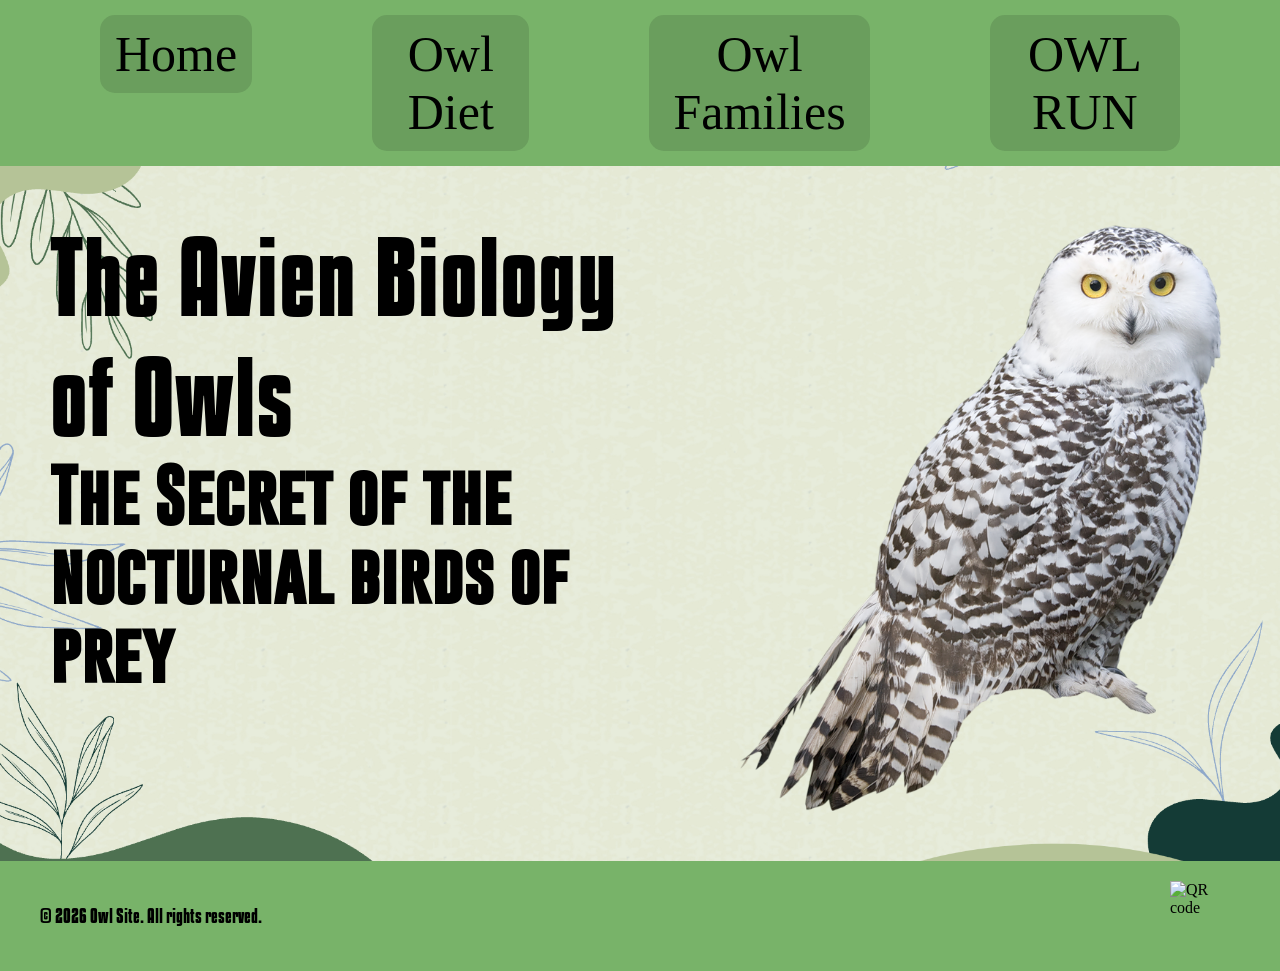
==== webdevA2/index.html @ 75bf69ec "Add files via upload" ====
<!DOCTYPE html>       
<html lang = en>
	<head>
		<link href="style.css" type = "text/css" rel = "stylesheet">
		<script src ="script.js" defer></script>
		<title>Home</title>
	</head>
	
	<body>
		<header>
			<nav class = "nav-container">
				<ul class = "nav-items">
					<li class = "nav-item"><button class = "nav-link" id = "page1-btn">Home</button></li>
					<li class = "nav-item"><button class = "nav-link" id = "page2-btn">Owl Diet</button></li>
					<li class = "nav-item"><button class = "nav-link" id = "page3-btn">Owl Families</button></li>
					<li class = "nav-item"><button class = "nav-link" id = "page4-btn">OWL RUN</button></li>
				</ul>
			</nav>
		</header>
		
		<main class = "page-container">
			<section class = "page" id = "page1">
				<header class = "page-header" id = "page1-header">
					<div class = "page-header-text">
						<h1 class = "page-title">The Avien Biology of  <span class = "highlight">Owls</span></h1>
						<h2 class = "page-subtitle">The Secret of the <span class = "highlight">nocturnal</span> birds of prey</h2>
					</div>
					<img src = "photos/owlpic.png" class = "owl-picture">
				</header>
			</section>
			<section class = "page" id = "page2">
				<header class = "page-header" id = "page2-header">
					<div class = "page-header-text">
						<h1 class = "page-title">The <span class = "highlight">Diet and Lifestyle</span> of Owls</h1>
						<h2 class = "page-subtitle">The Dietary lifestyle of <span class = "highlight">Owls</span></h2>
					</div>
					<img src = "photos/mouse.png" class = "mouse-picture">
				</header>
				<article class= "page2-subtopic">
					<h1 class = "page2-sub-title">Common Prey Of Owls</h1>
					<div class="card-container">
						<div class="card-contain">
							<div class="card">
							  <div class="front"></div>
							  <div class="back"><h1>Back of Card</h1><p>Info 1</p></div>
							</div>
						</div>
						<div class="card-contain">
							<div class="card">
								<div class="front"></div>
								<div class="back"><h1>Back of Card</h1><p>Info 2</p></div>
							</div>
						</div>
						<div class="card-contain">
							<div class="card">
								<div class="front"></div>
								<div class="back"><h1>Back of Card</h1><p>Info 3</p></div>
							</div>
						</div>
						<div class="card-contain">
							<div class="card">
								<div class="front"></div>
								<div class="back"><h1>Back of Card</h1><p>Info 3</p></div>
							</div>
						</div>
					</div>
				</article>
				<article class = "page2-subtopic2">
					<h1 class = "article-title">The Life of an Owl</h1>

					<div class = "text-block">
						<div class = "block-subtitle">Hunting</div>
						<p class = "block-text">Owls are silent, nocturnal hunters. Their specially adapted feathers muffle the sound of flight, allowing them to swoop down on prey without being detected until it's too late.</p>
					</div>

					<div class = "text-block">
						<div class = "block-subtitle">Vision</div>
						<p class = "block-text">Owls have enormous eyes relative to their skulls, giving them exceptional night vision. Because their eyes are fixed in place, they've developed the ability to rotate their heads up to 270 degrees.</p>
					</div>

					<div class = "text-block">
						<div class = "block-subtitle">Hearing</div>
						<p class = "block-text">Many owl species have asymmetrical ear placements, with one ear higher than the other. This allows them to pinpoint the exact location of prey using sound alone, even in complete darkness.</p>
					</div>

					<div class = "text-block">
						<div class = "block-subtitle">Habitat</div>
						<p class = "block-text">Owls are found on every continent except Antarctica, living in forests, deserts, grasslands, and even urban areas. Different species have adapted to nearly every environment on Earth.</p>
					</div>
				</article>
			</section>
			<section class = "page" id = "page3">
				<header class = "page-header" id = "page3-header">
					<div class = "page-header-text">
						<h1 class = "page-title"><span class = "highlight">Types of Owls</span> and all <span class = "highlight">Owl Families</span></h1>
						<h2 class = "page-subtitle">The Different <span class = "highlight">Familia of Owls</span></h2>
					</div>
					<img src = "photos/owlpic.png" class = "owl-picture">
				</header>
				<article class="owl-slideshow">
					<img id="familySlideImage" class="family-slide-image" src="" alt="Owl family">

					<div class="family-slide-text">
						<h2 id="familySlideTitle" class="family-slide-title"></h2>
						<p id="familySlideBody"></p>
					</div>
					<div class="slide-controls">
						<button id="familyPrevBtn" class="slide-btn">Previous</button>
						<div class="slide-dots" id="familyDots"></div>
						<button id="familyNextBtn" class="slide-btn">Next</button>
					</div>
				</article>
				<article class = "quiz-container">
					<h1 class = "quiz-title">MCQ Quiz</h1>

					<fieldset class = "quiz-question">
						<legend class = "quiz-legend">1. What is the capital of Japan?</legend>
						<label class = "quiz-option"><input type="radio" name="q1" value="Beijing"> Beijing</label>
						<label class = "quiz-option"><input type="radio" name="q1" value="Seoul"> Seoul</label>
						<label class = "quiz-option"><input type="radio" name="q1" value="ans"> Tokyo</label>
						<label class = "quiz-option"><input type="radio" name="q1" value="Bangkok"> Bangkok</label>
					</fieldset>

					<fieldset class = "quiz-question">
						<legend class = "quiz-legend">2. Which of these is a primary color?</legend>
						<label class = "quiz-option"><input type="radio" name="q2" value="Cyan"> Cyan</label>
						<label class = "quiz-option"><input type="radio" name="q2" value="Orange"> Orange</label>
						<label class = "quiz-option"><input type="radio" name="q2" value="Purple"> Purple</label>
						<label class = "quiz-option"><input type="radio" name="q2" value="ans"> Red</label>
					</fieldset>
					
					<fieldset class = "quiz-question">
						<legend class = "quiz-legend">2. Which of these is a primary color?</legend>
						<label class = "quiz-option"><input type="radio" name="q3" value="Cyan"> Cyan</label>
						<label class = "quiz-option"><input type="radio" name="q3" value="Orange"> Orange</label>
						<label class = "quiz-option"><input type="radio" name="q3" value="Purple"> Purple</label>
						<label class = "quiz-option"><input type="radio" name="q3" value="ans"> Red</label>
					</fieldset>
					
					<fieldset class = "quiz-question">
						<legend class = "quiz-legend">2. Which of these is a primary color?</legend>
						<label class = "quiz-option"><input type="radio" name="q4" value="Cyan"> Cyan</label>
						<label class = "quiz-option"><input type="radio" name="q4" value="Orange"> Orange</label>
						<label class = "quiz-option"><input type="radio" name="q4" value="Purple"> Purple</label>
						<label class = "quiz-option"><input type="radio" name="q4" value="ans"> Red</label>
					</fieldset>
					
					<fieldset class = "quiz-question">
						<legend class = "quiz-legend">2. Which of these is a primary color?</legend>
						<label class = "quiz-option"><input type="radio" name="q5" value="Cyan"> Cyan</label>
						<label class = "quiz-option"><input type="radio" name="q5" value="Orange"> Orange</label>
						<label class = "quiz-option"><input type="radio" name="q5" value="Purple"> Purple</label>
						<label class = "quiz-option"><input type="radio" name="q5" value="ans"> Red</label>
					</fieldset>
					
					<fieldset class = "quiz-question">
						<legend class = "quiz-legend">2. Which of these is a primary color?</legend>
						<label class = "quiz-option"><input type="radio" name="q6" value="Cyan"> Cyan</label>
						<label class = "quiz-option"><input type="radio" name="q6" value="Orange"> Orange</label>
						<label class = "quiz-option"><input type="radio" name="q6" value="Purple"> Purple</label>
						<label class = "quiz-option"><input type="radio" name="q6" value="ans"> Red</label>
					</fieldset>

					<button id="btnSubmit" class = "quiz-submit">Submit Quiz</button>
					<h3 id="scorebox" class = "quiz-score">Not submitted</h3>
				</article>
			</section>
			<section class = "page" id = "page4">
				<div class = "game-container">
					<h1 class = "game-title"> OWL RUN</h1>
					<article class = "Game" onclick = "jump()">
						<div id="owl-sprite" class="owl-sprite"></div>
						<div id = "bird-sprite" class = "bird-sprite"></div>
						<div id = "tree-sprite" class = "tree-sprite"></div>
						<p class = "game-score">Score: <span id="scoreSpan">0</span></p>
						<div id="startScreen" class="overlay">
							<h1>Owl Run</h1>
							<p>Click To Jump. Avoid hitting the branches or the birds</p>
							<button id="playBtn">Play</button>
						</div>
						<div id="gameOverScreen" class="overlay hidden">
							<h1>Game Over</h1>
							<p>Score: <span id="finalScore">0</span></p>
							<button id="restartBtn">Play Again</button>
						  </div>
					</article>
				</div>
			</section>
		</main>
		</main>

		<footer class = "site-footer">
			<p class = "footer-text">© 2026 Owl Site. All rights reserved.</p>
			<img src = "photos/.png" class = "footer-qr" alt = "QR code">
		</footer>
		
	</body>
</html>
---- webdevA2/style.css ----
*{padding: 0px; margin:0px}
 
/*fonts*/
@font-face {
  font-family: Titlefont;
  src: url(fonts/Vogue.ttf) format("truetype"); 
}
@font-face {
  font-family: Navfont; 
  src: url(fonts/BLACKOUT.ttf) format("truetype"); 
}
@font-face {
  font-family: aboutme-title-font; 
  src: url(fonts/GoboldBold.otf) format("opentype"); 
}
@font-face {
  font-family: starfont; 
  src: url(fonts/Worldstar.ttf) format("truetype"); 
}
@font-face {
  font-family: KCfont; 
  src: url(fonts/KenyanCoffeeBd.otf) format("opentype"); 
}

@keyframes mytextAnimation {
  0% {color: black;}
  50% {color: #6a9e5d ;}
  100% {color: black}
}

@keyframes jump{
    0%{top: 260px;}
	30%{top:130px;}
	70%{top:130px;}
	100%{top:260px;}
}

@keyframes obstacle{
    0%{left: 652px}
    100%{left: -20px}
}
.animateJ{
    animation: jump 1s linear ;
}
.site-footer {
	background-color: #78B369;
	padding: 20px 40px;
	display: flex;
	justify-content: space-between;
	align-items: center;
	position: relative;
	bottom: 0;
	z-index: 1;
}

.footer-text {
	color: black;
	font-family: KCfont;
	font-size: 18px;
}

.footer-qr {
	width: 70px;
	height: 70px;
}
/*nav*/
.nav-container {
	background-color: #78B369;
    padding: 15px 0;
    top: 0;
	position: sticky;
    z-index: 1;
}

.nav-items {
	display: flex;
	justify-content: center;
	list-style: none;
	max-width: 1200px;
	margin: 0 auto;
}

.nav-item {
	margin: 0 60px;
}

.nav-link {
	color: black;
	border: none;
	background-color: #6a9e5d;
	font-family: Navfont;
	font-size: 50px;
	font-weight: 500;
	padding: 10px 15px;
	border-radius: 15px;
	transition: background-color 0.3s;
}

.nav-link:hover {
	background-color: #626575;
}
.page-header-text{
	padding: 50px;
	max-width: 600px;
}
.page-header {
	background-attachment: fixed;
	background-position: center;
	background-repeat: no-repeat;
	background-size: cover;
	display: flex;
}
#page1-header{
	background-image: url('photos/page1back.png');
	min-height: 600px;
}
#page2-header{
	background-image: url('photos/page2back.png');
	min-height: 500px;
}
#page3-header{
	background-image: url('photos/page2back.png');
	min-height: 500px;
}
 .page-title{
	 color: black;
	 font-family: KCfont;
	 font-size: 100px;
 }
 .page-subtitle{
	 font-size: 60px;
	 font-family: aboutme-title-font;
 }
 .highlight{
	 animation-name: mytextAnimation;
	 animation-duration: 3s;
	 animation-delay: 0.2s;
	 animation-iteration-count: infinite;
 }
 .owl-picture{
	 height: 595px;
	 width: 490px;
	 padding: 50px;
 }
.mouse-picture{
	height: 320px;
	 width: 460px;
	 padding: 30px;
	 margin-top: 50px;
 }
}
.scroll{
	padding: 500px;
	height: 2000px;
}

.Game{
    width: 700px;
    height: 350px;
	padding: 10px;
    border: 1px solid black;
    margin: auto;
	background-image: url('photos/GameBackGround.jpg');
	border: solid 10px black;
}
.owl-sprite {
  width: 150px;
  height: 108px;
  background-image: url('photos/owl-sheet.png');
  background-repeat: no-repeat;
  background-position: 0 0;
  position:relative;
  top: 260px;
  /*image-rendering: pixelated;*/
}

.bird-sprite{
	width: 48px;
	height: 48px;
	background-image: url('photos/bird-sheet.png');
	background-repeat: no-repeat;
	background-position: 0 0;
	position: relative;
    top: 160px;
    left: 652px;
    animation: obstacle 3s infinite linear;
}

.tree-sprite{
	width: 50px;
	height: 92px;
	background-image: url('photos/tree-Sprite.png');
	background-repeat: no-repeat;
	background-position: 0 0;
	position: relative;
	top: 120px;
	left: 652px;
	animation: obstacle 3s infinite linear;
	animation-delay: 1.5s;
}
.game-score{
	color: white;
	 font-family: KCfont;
	 font-size: 50px;
	 position: relative;
	 bottom: 230px;
	 background-position: 0 0;
}
.game-container{
	background-image: url('photos/page1back.png');
	height: 600px;
	border: solid 50px #6a9e5d;
	position: relative; 
}
.overlay {
  position: absolute;
  inset: 0;
  display: flex;
  flex-direction: column;
  align-items: center;
  justify-content: center;
  background: black;
  color: white;
  text-align: center;
  z-index: 10;
}

.overlay button {
  margin-top: 12px;
  padding: 8px 20px;
  font-size: 16px;
  cursor: pointer;
}

.hidden {
  display: none;
}
.game-title{
	font-family: KCfont;
	font-size: 120px;
	color: black;
	margin-left: 420px;
	animation: mytextAnimation;
	animation-duration: 3s;
	 animation-delay: 0.2s;
	 animation-iteration-count: infinite;
}
.page2-subtopic{
	 background-image: url('photos/gameback.png');
}
.page2-sub-title{
	color:white;
	font-size: 60px;
	 font-family: aboutme-title-font;
}
.card-container {
  height: 700px;
  overflow: hidden;
  font-family: KCfont;
  display: flex;
  flex-direction: row;
  justify-content: center;
  gap: 50px; 
}
.card-contain {
  width: 300px;
  height: 600px;
  margin-top: 50px;
  perspective: 800px;
  padding: 10px;
}
.card {
  height: 590px;
  width: 250px;
  position: relative;
  transition: transform 1500ms;
  transform-style: preserve-3d;
  border: solid 5px black;
  border-radius: 15px;
}
.card-contain:hover  .card {
  cursor: pointer;
  transform: rotateY(180deg);
}
.front, .back {
  height: 100%;
  width: 100%;
  border-radius: 15px;
  box-shadow: 0 0 5px 2px rgba(50, 50, 50, 0.25);
  position: absolute;
  backface-visibility: hidden;
}

.front {
  background-image: url('photos/page1back.png');
}
.back {
  background-color: #3a3a3a;
  transform: rotateY(180deg);
  display: flex;
  flex-direction: column;
  justify-content: center;
  align-items: center;
  gap: 10px;
}

.page2-subtopic2 {
	max-width: 800px;
	margin: 60px auto;
	padding: 0 20px;
	font-family: KCfont;
}

.article-title {
	font-size: 55px;
	color: black;
	margin-bottom: 30px;
	text-align: center;
	font-family: aboutme-title-font;
}

.text-block {
	margin-bottom: 40px;
}

.block-subtitle {
	display: inline-block;
	background-color: #6a9e5d;
	color: black;
	font-family: KCfont;
	font-size: 40px;
	padding: 6px 16px;
	border-radius: 8px;
	margin-bottom: 12px;
}

.block-text {
	font-size: 20px;
	line-height: 1.7;
	color: #333;
}
#page3{
	background-color: #6a9e5d;
}

.quiz-container {
	max-width: 550px;
	margin-left: 310px;
	padding: 35px 40px;
	background-color: #fdfdfa;
	border: solid 4px #6a9e5d;
	border-radius: 15px;
	box-shadow: 0 0 12px 2px rgba(50, 50, 50, 0.15);
}

.quiz-title {
	font-family: aboutme-title-font;
	font-size: 45px;
	color: black;
	text-align: center;
	margin-bottom: 30px;
}

.quiz-question {
	border: none;
	border-top: 3px solid #6a9e5d;
	padding: 20px 0;
	margin-bottom: 10px;
}

.quiz-legend {
	font-family: KCfont;
	font-size: 24px;
	color: black;
	padding: 0 0 15px 0;
}

.quiz-option {
	display: flex;
	align-items: center;
	gap: 10px;
	font-family: KCfont;
	font-size: 19px;
	color: #333;
	padding: 8px 12px;
	border-radius: 8px;
	cursor: pointer;
	transition: background-color 0.2s;
}

.quiz-option:hover {
	background-color: #eaf3e5;
}

.quiz-option input[type="radio"] {
	width: 18px;
	height: 18px;
	accent-color: #6a9e5d;
	cursor: pointer;
}

.quiz-submit {
	display: block;
	margin: 25px auto 0;
	padding: 12px 32px;
	font-family: KCfont;
	font-size: 20px;
	color: black;
	background-color: #6a9e5d;
	border: none;
	border-radius: 10px;
	cursor: pointer;
	transition: background-color 0.3s;
}

.quiz-submit:hover {
	background-color: #626575;
	color: white;
}

.quiz-score {
	text-align: center;
	font-family: KCfont;
	font-size: 22px;
	color: black;
	margin-top: 20px;
}
.owl-slideshow {
	max-width: 700px;
	margin-left: 270px ;
	text-align: center;
	font-family: KCfont;
	background-color: #6a9e5d;
}

.family-slide-image {
	width: 280px;
	height: 280px;
	border-radius: 50%;
	object-fit: cover;
	border: solid 8px black;
	margin: 0 auto 30px;
	display: block;
	transition: opacity 0.3s ease;
}

.family-slide-text {
	min-height: 140px;
	transition: opacity 0.3s ease;
}

.family-slide-title {
	font-size: 45px;
	color: black;
	margin-bottom: 12px;
	font-family: aboutme-title-font;
}

.family-slide-text p {
	font-size: 22px;
	line-height: 1.6;
	color: #333;
	max-width: 550px;
	margin: 0 auto;
}

.fade-out {
	opacity: 0;
}

.slide-controls {
	margin-top: 34px;
	display: flex;
	justify-content: center;
	align-items: center;
	gap: 20px;
}

.slide-btn {
	padding: 10px 24px;
	font-size: 20px;
	font-family: KCfont;
	cursor: pointer;
	border: solid 2px black;
	border-radius: 10px;
	background-color: #6a9e5d;
	color: black;
	transition: background-color 0.3s;
}

.slide-btn:hover {
	background-color: #626575;
}

.slide-btn:disabled {
	background-color: #ccc;
	cursor: not-allowed;
}

.slide-dots {
	display: flex;
	gap: 10px;
}

.slide-dots .dot {
	width: 12px;
	height: 12px;
	border-radius: 50%;
	background: #ccc;
	transition: background 0.3s ease;
}

.slide-dots .dot.active {
	background: #6a9e5d;
}
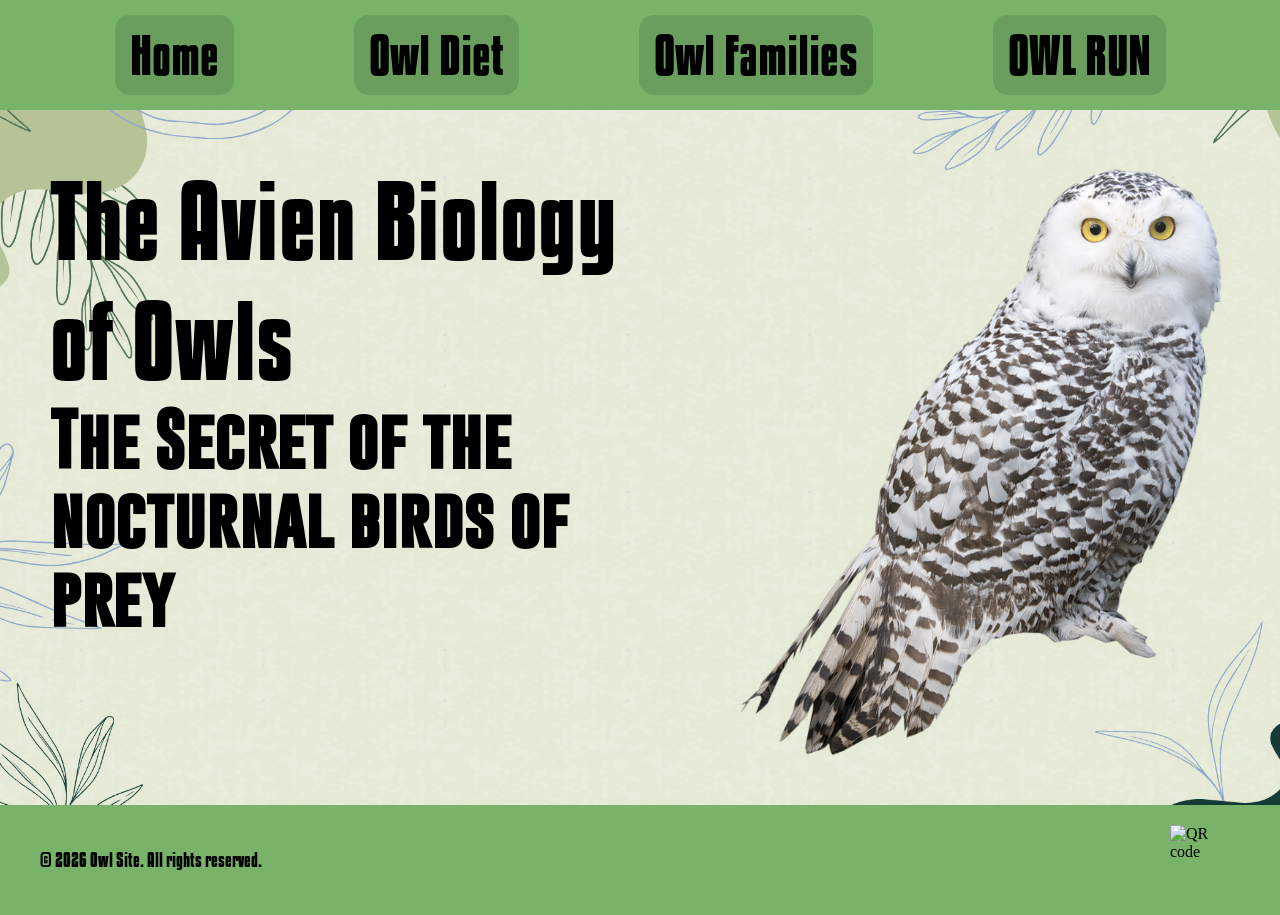
==== commit 17e9ec37: "Add files via upload" ====
--- a/webdevA2/index.html
+++ b/webdevA2/index.html
@@ -1,6 +1,8 @@
 <!DOCTYPE html>       
 <html lang = en>
 	<head>
+		<meta charset="UTF-8">
+		<meta name="viewport" content="width=device-width, initial-scale=1.0">
 		<link href="style.css" type = "text/css" rel = "stylesheet">
 		<script src ="script.js" defer></script>
 		<title>Home</title>
--- a/webdevA2/style.css
+++ b/webdevA2/style.css
@@ -88,7 +88,7 @@
 	color: black;
 	border: none;
 	background-color: #6a9e5d;
-	font-family: Navfont;
+	font-family: KCfont;
 	font-size: 50px;
 	font-weight: 500;
 	padding: 10px 15px;
@@ -512,4 +512,149 @@
 
 .slide-dots .dot.active {
 	background: #6a9e5d;
+}
+
+@media (max-width: 800px) {
+
+	/* nav */
+ .nav-items {
+		flex-direction: column;
+		align-items: center;
+	}
+
+	.nav-item {
+		margin: 5px 0;
+	}
+	/* page headers */
+	.page-header {
+		flex-direction: column;
+		background-attachment: scroll;
+	}
+
+	.page-header-text {
+		padding: 20px;
+		max-width: 100%;
+	}
+
+	.page-title {
+		font-size: 38px;
+	}
+
+	.page-subtitle {
+		font-size: 26px;
+	}
+
+	.owl-picture {
+		height: auto;
+		width: 220px;
+		padding: 20px;
+		margin: 0 auto;
+	}
+
+	.mouse-picture {
+		height: auto;
+		width: 220px;
+		padding: 15px;
+		margin: 20px auto 0;
+	}
+
+	/* page 2 cards */
+	.card-container {
+		flex-direction: column;
+		align-items: center;
+		height: auto;
+		gap: 20px;
+	}
+
+	.card-contain {
+		width: 220px;
+		height: 400px;
+		margin-top: 0;
+	}
+
+	.card {
+		height: 390px;
+		width: 200px;
+	}
+
+	.page2-sub-title {
+		font-size: 30px;
+		text-align: center;
+		padding: 15px;
+	}
+
+	/* page 2 text blocks */
+	.page2-subtopic2 {
+		padding: 0 15px;
+	}
+
+	.article-title {
+		font-size: 32px;
+	}
+
+	.block-subtitle {
+		font-size: 22px;
+	}
+
+	.block-text {
+		font-size: 17px;
+	}
+
+	/* page 3 slideshow */
+	.owl-slideshow {
+		max-width: 100%;
+		margin-left: 0;
+		padding: 20px 10px;
+	}
+
+	.family-slide-image {
+		width: 180px;
+		height: 180px;
+	}
+
+	.family-slide-title {
+		font-size: 28px;
+	}
+
+	.family-slide-text p {
+		font-size: 17px;
+		max-width: 100%;
+		padding: 0 10px;
+	}
+
+	.slide-controls {
+		gap: 10px;
+	}
+
+	.slide-btn {
+		font-size: 15px;
+		padding: 8px 14px;
+	}
+
+	/* page 3 quiz */
+	.quiz-container {
+		max-width: 100%;
+		margin-left: 0;
+		padding: 20px;
+	}
+
+	.quiz-title {
+		font-size: 30px;
+	}
+
+	.quiz-legend {
+		font-size: 18px;
+	}
+
+	.quiz-option {
+		font-size: 16px;
+	}
+	/* footer */
+	.site-footer {
+		flex-direction: column;
+		gap: 10px;
+		padding: 15px 20px;
+		text-align: center;
+	}
+
 }
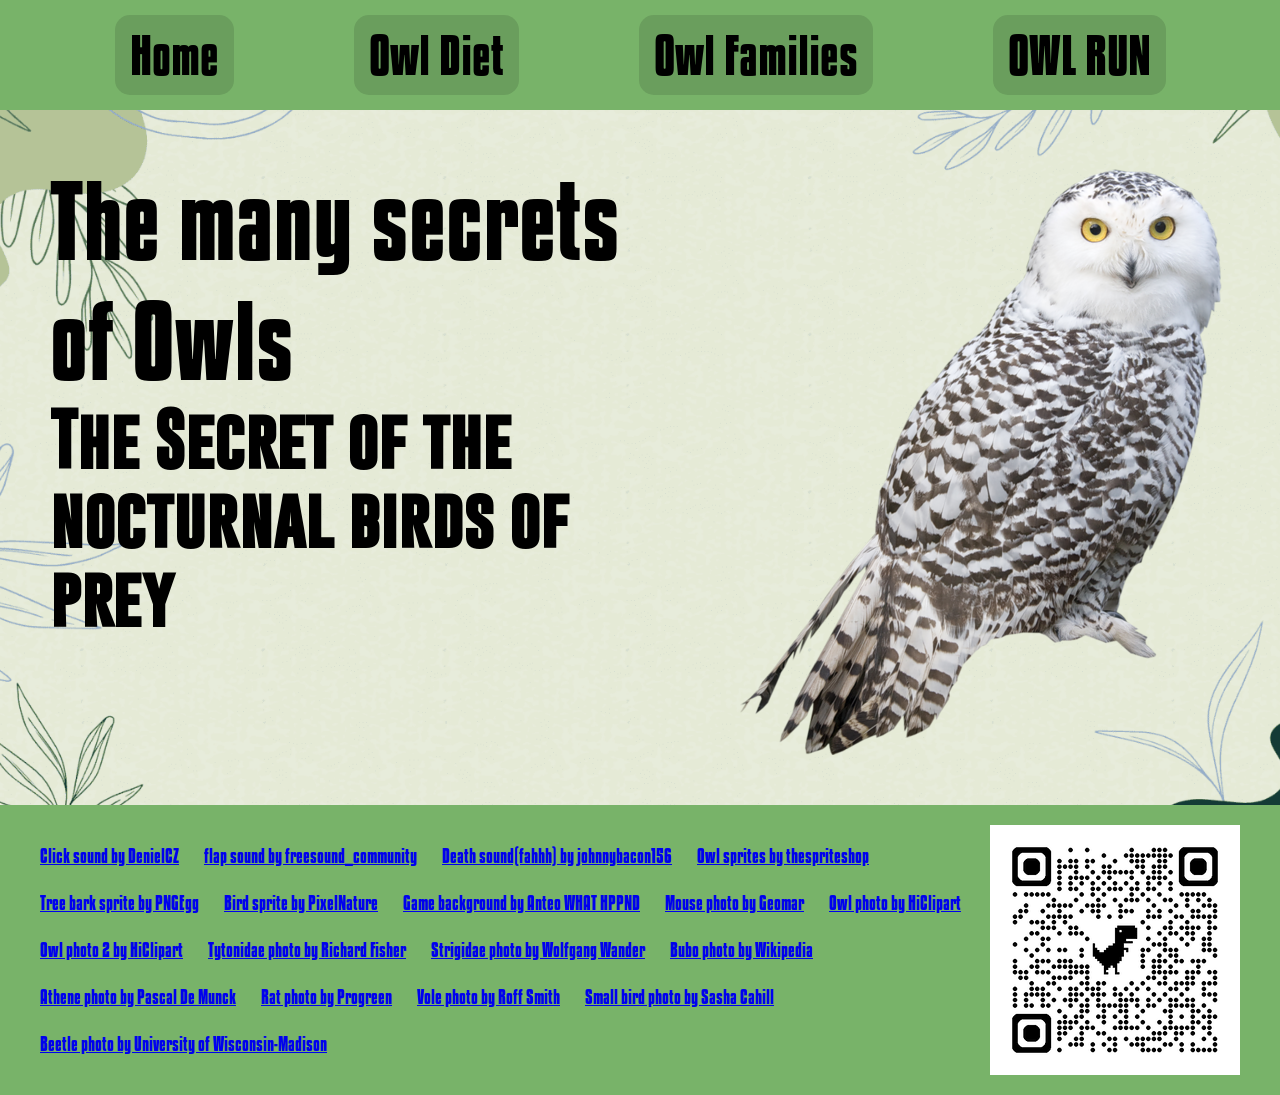
==== commit a18dc816: "Add files via upload" ====
--- a/webdevA2/index.html
+++ b/webdevA2/index.html
@@ -24,7 +24,7 @@
 			<section class = "page" id = "page1">
 				<header class = "page-header" id = "page1-header">
 					<div class = "page-header-text">
-						<h1 class = "page-title">The Avien Biology of  <span class = "highlight">Owls</span></h1>
+						<h1 class = "page-title">The many secrets of <span class = "highlight">Owls</span></h1>
 						<h2 class = "page-subtitle">The Secret of the <span class = "highlight">nocturnal</span> birds of prey</h2>
 					</div>
 					<img src = "photos/owlpic.png" class = "owl-picture">
@@ -43,26 +43,26 @@
 					<div class="card-container">
 						<div class="card-contain">
 							<div class="card">
-							  <div class="front"></div>
-							  <div class="back"><h1>Back of Card</h1><p>Info 1</p></div>
+								<div class="front" id = "card1-front"><h1>MICE</h1></div>
+								<div class="back"><h1>Mice</h1><p>Mice are a staple prey item for many owl species, especially barn owls, which are so effective at controlling rodent populations that farmers often install nest boxes to attract them. A single barn owl family can consume over a thousand mice in a single breeding season.</p></div>
 							</div>
 						</div>
 						<div class="card-contain">
 							<div class="card">
-								<div class="front"></div>
-								<div class="back"><h1>Back of Card</h1><p>Info 2</p></div>
+								<div class="front" id = "card2-front"><h1>VOLES</h1></div>
+								<div class="back"><h1>Voles</h1><p>Voles are small, ground-dwelling rodents that make up a huge portion of the diet for grassland and farmland owls, including short-eared and long-eared owls. Vole populations rise and fall in multi-year cycles that owl numbers often track closely.</p></div>
 							</div>
 						</div>
 						<div class="card-contain">
 							<div class="card">
-								<div class="front"></div>
-								<div class="back"><h1>Back of Card</h1><p>Info 3</p></div>
-							</div>
-						</div>
-						<div class="card-contain">
-							<div class="card">
-								<div class="front"></div>
-								<div class="back"><h1>Back of Card</h1><p>Info 3</p></div>
+								<div class="front" id = "card3-front"><h1>INSECTS</h1></div>
+								<div class="back"><h1>Insects</h1><p>Smaller owl species rely heavily on insects rather than mammals, with beetles, moths, and grasshoppers making up a large share of their diet. The tiny elf owl hunts almost entirely by snatching insects off desert vegetation at night.</p></div>
+							</div>
+						</div>
+						<div class="card-contain">
+							<div class="card" id = "card4-front">
+								<div class="front"><h1>SMALL BIRDS</h1></div>
+								<div class="back"><h1>Small birds</h1><p>Larger owls will prey on other birds, including songbirds, waterfowl, and even smaller raptors. The great horned owl is notably aggressive, occasionally taking prey as large as ospreys or peregrine falcons.</p></div>
 							</div>
 						</div>
 					</div>
@@ -72,22 +72,22 @@
 
 					<div class = "text-block">
 						<div class = "block-subtitle">Hunting</div>
-						<p class = "block-text">Owls are silent, nocturnal hunters. Their specially adapted feathers muffle the sound of flight, allowing them to swoop down on prey without being detected until it's too late.</p>
+						<p class = "block-text">Owls are among the most efficient nocturnal predators on Earth, having evolved a suite of adaptations that make them nearly undetectable to prey until the moment of the strike. Their wing feathers have soft, comb-like serrated edges along the leading edge and a velvety texture across the surface, which breaks up turbulent airflow and muffles the sound of flight almost entirely — a feature no other bird of prey possesses to the same degree. This allows an owl to glide silently just feet above the ground while scanning for movement below. Once prey is located, owls strike with remarkable speed and precision, using powerful talons capable of exerting several hundred pounds of pressure per square inch — more than enough to instantly kill most small mammals. Many species also practice "sit-and-wait" hunting, perching motionless for long stretches before launching a sudden, silent attack, while others, like the short-eared owl, actively patrol open fields at low altitude in search of movement in the grass.</p>
 					</div>
 
 					<div class = "text-block">
 						<div class = "block-subtitle">Vision</div>
-						<p class = "block-text">Owls have enormous eyes relative to their skulls, giving them exceptional night vision. Because their eyes are fixed in place, they've developed the ability to rotate their heads up to 270 degrees.</p>
+						<p class = "block-text">An owl's eyes are so large relative to its skull that if a human had eyes proportioned the same way, they would be roughly the size of grapefruits. This enormous eye size allows far more light to enter, giving owls extraordinary night vision — some species can see in light levels roughly 100 times dimmer than what a human needs to see clearly. Their retinas are also packed with rod cells, which are highly sensitive to low light, though this comes at the cost of poor color vision compared to many other birds. However, this size comes with a tradeoff: owl eyes are held rigidly in place by bony structures called sclerotic rings, meaning they cannot move their eyes within their sockets like humans can. To compensate, owls have evolved extraordinarily flexible necks, with roughly double the number of vertebrae found in the human neck. This allows them to rotate their heads up to 270 degrees in either direction, giving them an almost complete field of view without ever needing to move their eyes at all.</p>
 					</div>
 
 					<div class = "text-block">
 						<div class = "block-subtitle">Hearing</div>
-						<p class = "block-text">Many owl species have asymmetrical ear placements, with one ear higher than the other. This allows them to pinpoint the exact location of prey using sound alone, even in complete darkness.</p>
+						<p class = "block-text">Owl hearing is arguably even more advanced than their vision, and for many species, it is their primary hunting sense. Owls have large, often asymmetrical ear openings — in species like the barn owl, one ear sits higher on the skull than the other. This asymmetry means sound reaches each ear at a very slightly different time and volume, giving the owl the ability to calculate the precise horizontal and vertical location of a sound with pinpoint accuracy, even a small rodent moving beneath a thick layer of snow or dense grass, entirely out of sight. Many owls also have a facial disc — the flat, circular arrangement of feathers around their face — which functions much like a satellite dish, funneling sound waves toward their ear openings and amplifying faint noises. In laboratory studies, barn owls have been shown to catch prey in complete darkness using hearing alone, striking with an accuracy comparable to hunting in full daylight. This combination of directional accuracy and amplification makes owl hearing one of the most sophisticated auditory systems in the animal kingdom.</p>
 					</div>
 
 					<div class = "text-block">
 						<div class = "block-subtitle">Habitat</div>
-						<p class = "block-text">Owls are found on every continent except Antarctica, living in forests, deserts, grasslands, and even urban areas. Different species have adapted to nearly every environment on Earth.</p>
+						<p class = "block-text">Owls are among the most widely distributed birds on the planet, found on every continent except Antarctica, and occupying an extraordinary range of environments as a result. Dense forests are home to species like the spotted owl and tawny owl, which rely on tree cavities and thick canopy cover for nesting and camouflage. Open grasslands and prairies support ground-nesting species such as the short-eared owl and burrowing owl, which have adapted to hunt over exposed terrain rather than swooping down from tree branches. Even the harshest environments have their specialists: the snowy owl thrives in the treeless Arctic tundra, hunting lemmings across open snowfields, while several small owl species have adapted to arid deserts, nesting in cactus cavities or rock crevices to escape the heat of the day. Owls have also proven remarkably adaptable to environments shaped by humans. Species like the barn owl and eastern screech owl are frequently found nesting in barns, church steeples, abandoned buildings, and even suburban parks, taking advantage of artificial structures that mimic the tree hollows and cliff ledges they would naturally use. This adaptability, combined with the fact that different species have evolved to fill nearly every available ecological niche, is a major reason owls have become one of the most successful and widespread groups of birds of prey in the world.</p>
 					</div>
 				</article>
 			</section>
@@ -97,7 +97,7 @@
 						<h1 class = "page-title"><span class = "highlight">Types of Owls</span> and all <span class = "highlight">Owl Families</span></h1>
 						<h2 class = "page-subtitle">The Different <span class = "highlight">Familia of Owls</span></h2>
 					</div>
-					<img src = "photos/owlpic.png" class = "owl-picture">
+					<img src = "photos/owlpic2.png" class = "owl-picture">
 				</header>
 				<article class="owl-slideshow">
 					<img id="familySlideImage" class="family-slide-image" src="" alt="Owl family">
@@ -116,51 +116,51 @@
 					<h1 class = "quiz-title">MCQ Quiz</h1>
 
 					<fieldset class = "quiz-question">
-						<legend class = "quiz-legend">1. What is the capital of Japan?</legend>
-						<label class = "quiz-option"><input type="radio" name="q1" value="Beijing"> Beijing</label>
-						<label class = "quiz-option"><input type="radio" name="q1" value="Seoul"> Seoul</label>
-						<label class = "quiz-option"><input type="radio" name="q1" value="ans"> Tokyo</label>
-						<label class = "quiz-option"><input type="radio" name="q1" value="Bangkok"> Bangkok</label>
-					</fieldset>
-
-					<fieldset class = "quiz-question">
-						<legend class = "quiz-legend">2. Which of these is a primary color?</legend>
-						<label class = "quiz-option"><input type="radio" name="q2" value="Cyan"> Cyan</label>
-						<label class = "quiz-option"><input type="radio" name="q2" value="Orange"> Orange</label>
-						<label class = "quiz-option"><input type="radio" name="q2" value="Purple"> Purple</label>
-						<label class = "quiz-option"><input type="radio" name="q2" value="ans"> Red</label>
-					</fieldset>
-					
-					<fieldset class = "quiz-question">
-						<legend class = "quiz-legend">2. Which of these is a primary color?</legend>
-						<label class = "quiz-option"><input type="radio" name="q3" value="Cyan"> Cyan</label>
-						<label class = "quiz-option"><input type="radio" name="q3" value="Orange"> Orange</label>
-						<label class = "quiz-option"><input type="radio" name="q3" value="Purple"> Purple</label>
-						<label class = "quiz-option"><input type="radio" name="q3" value="ans"> Red</label>
-					</fieldset>
-					
-					<fieldset class = "quiz-question">
-						<legend class = "quiz-legend">2. Which of these is a primary color?</legend>
-						<label class = "quiz-option"><input type="radio" name="q4" value="Cyan"> Cyan</label>
-						<label class = "quiz-option"><input type="radio" name="q4" value="Orange"> Orange</label>
-						<label class = "quiz-option"><input type="radio" name="q4" value="Purple"> Purple</label>
-						<label class = "quiz-option"><input type="radio" name="q4" value="ans"> Red</label>
-					</fieldset>
-					
-					<fieldset class = "quiz-question">
-						<legend class = "quiz-legend">2. Which of these is a primary color?</legend>
-						<label class = "quiz-option"><input type="radio" name="q5" value="Cyan"> Cyan</label>
-						<label class = "quiz-option"><input type="radio" name="q5" value="Orange"> Orange</label>
-						<label class = "quiz-option"><input type="radio" name="q5" value="Purple"> Purple</label>
-						<label class = "quiz-option"><input type="radio" name="q5" value="ans"> Red</label>
-					</fieldset>
-					
-					<fieldset class = "quiz-question">
-						<legend class = "quiz-legend">2. Which of these is a primary color?</legend>
-						<label class = "quiz-option"><input type="radio" name="q6" value="Cyan"> Cyan</label>
-						<label class = "quiz-option"><input type="radio" name="q6" value="Orange"> Orange</label>
-						<label class = "quiz-option"><input type="radio" name="q6" value="Purple"> Purple</label>
-						<label class = "quiz-option"><input type="radio" name="q6" value="ans"> Red</label>
+						<legend class = "quiz-legend">1. What sense do owls rely on most for hunting in total darkness?</legend>
+						<label class = "quiz-option"><input type="radio" name="q1" value="W">Smell</label>
+						<label class = "quiz-option"><input type="radio" name="q1" value="W"> Taste</label>
+						<label class = "quiz-option"><input type="radio" name="q1" value="ans">Hearing</label>
+						<label class = "quiz-option"><input type="radio" name="q1" value="W">sight</label>
+					</fieldset>
+
+					<fieldset class = "quiz-question">
+						<legend class = "quiz-legend">2. Which owl family is known for its heart-shaped facial disc?</legend>
+						<label class = "quiz-option"><input type="radio" name="q2" value="W"> Athene </label>
+						<label class = "quiz-option"><input type="radio" name="q2" value="W"> Strigidae</label>
+						<label class = "quiz-option"><input type="radio" name="q2" value="W"> Bubo </label>
+						<label class = "quiz-option"><input type="radio" name="q2" value="ans"> Tytonidae </label>
+					</fieldset>
+					
+					<fieldset class = "quiz-question">
+						<legend class = "quiz-legend">3. How many degrees can an owl rotate its head?</legend>
+						<label class = "quiz-option"><input type="radio" name="q3" value="W"> 90 degrees</label>
+						<label class = "quiz-option"><input type="radio" name="q3" value="W"> 360 degrees</label>
+						<label class = "quiz-option"><input type="radio" name="q3" value="W"> 180 degrees</label>
+						<label class = "quiz-option"><input type="radio" name="q3" value="ans"> 270 degrees</label>
+					</fieldset>
+					
+					<fieldset class = "quiz-question">
+						<legend class = "quiz-legend">4. What is regurgitated owl waste (containing bones and fur) called?</legend>
+						<label class = "quiz-option"><input type="radio" name="q4" value="W"> A cast</label>
+						<label class = "quiz-option"><input type="radio" name="q4" value="W"> A husk</label>
+						<label class = "quiz-option"><input type="radio" name="q4" value="ans"> A pellet</label>
+						<label class = "quiz-option"><input type="radio" name="q4" value="W"> A bolus</label>
+					</fieldset>
+					
+					<fieldset class = "quiz-question">
+						<legend class = "quiz-legend">5. Which owl species is known for nesting underground?</legend>
+						<label class = "quiz-option"><input type="radio" name="q5" value="W"> Snowy owl</label>
+						<label class = "quiz-option"><input type="radio" name="q5" value="ans">Burrowing owl</label>
+						<label class = "quiz-option"><input type="radio" name="q5" value="W">Screech owl</label>
+						<label class = "quiz-option"><input type="radio" name="q5" value="W">Barn owl</label>
+					</fieldset>
+					
+					<fieldset class = "quiz-question">
+						<legend class = "quiz-legend">What helps owls fly almost silently?</legend>
+						<label class = "quiz-option"><input type="radio" name="q6" value="ans">Specially shaped feathers</label>
+						<label class = "quiz-option"><input type="radio" name="q6" value="W">Hollow bones</label>
+						<label class = "quiz-option"><input type="radio" name="q6" value="W">Small wings</label>
+						<label class = "quiz-option"><input type="radio" name="q6" value="W">Slow heartbeat</label>
 					</fieldset>
 
 					<button id="btnSubmit" class = "quiz-submit">Submit Quiz</button>
@@ -192,8 +192,27 @@
 		</main>
 
 		<footer class = "site-footer">
-			<p class = "footer-text">© 2026 Owl Site. All rights reserved.</p>
-			<img src = "photos/.png" class = "footer-qr" alt = "QR code">
+			<ul class = "footer-links">
+				<li class= "footer-link"><a href="https://pixabay.com/users/denielcz-50993549/?utm_source=link-attribution&utm_medium=referral&utm_campaign=music&utm_content=463065" target="_blank">Click sound by DenielCZ</a></li>
+				<li class= "footer-link"><a href="https://pixabay.com/users/freesound_community-46691455/?utm_source=link-attribution&utm_medium=referral&utm_campaign=music&utm_content=6434" target="_blank">flap sound by freesound_community</a></li>
+				<li class= "footer-link"><a href="https://pixabay.com/users/johnnybacon156-54048782/?utm_source=link-attribution&utm_medium=referral&utm_campaign=music&utm_content=469417" target="_blank">Death sound(fahhh) by johnnybacon156</a></li>
+				<li class = "footer-link"><a href="https://thespriteshop.itch.io/dark-owl-sprites" target="_blank">Owl sprites by thespriteshop</a></li>
+				<li class = "footer-link"><a href="https://www.pngegg.com/en/png-zfyza/download" target="_blank">Tree bark sprite by PNGEgg</a></li>
+				<li class = "footer-link"><a href="https://pixelnature.itch.io/pixel-bird-pack" target="_blank">Bird sprite by PixelNature</a></li>
+				<li class = "footer-link"><a href="https://www.pinterest.com/WHATHPPND/_saved/" target="_blank">Game background by Anteo WHAT HPPND</a></li>
+				<li class = "footer-link"><a href="https://www.cleanpng.com/png-rat-house-mouse-gerbil-pest-pest-library-house-mou-co9xs4/" target="_blank">Mouse photo by Geomar</a></li>
+				<li class = "footer-link"><a href="https://www.hiclipart.com/free-transparent-background-png-clipart-ixsbu" target="_blank">Owl photo by HiClipart</a></li>
+				<li class = "footer-link"><a href="https://www.hiclipart.com/free-transparent-background-png-clipart-ijohx" target="_blank">Owl photo 2 by HiClipart</a></li>
+				<li class = "footer-link"><a href="https://biodb.com/taxa/barn-owls/" target="_blank">Tytonidae photo by Richard Fisher</a></li>
+				<li class = "footer-link"><a href="https://www.pbase.com/image/58326162" target="_blank">Strigidae photo by Wolfgang Wander</a></li>
+				<li class = "footer-link"><a href="https://en.wikipedia.org/wiki/Horned_owl" target="_blank">Bubo photo by Wikipedia</a></li>
+				<li class = "footer-link"><a href="https://birdsoftheworld.org/bow/species/litowl1/cur/introduction" target="_blank">Athene photo by Pascal De Munck</a></li>
+				<li class = "footer-link"><a href="https://www.progreen.co.uk/blogs/guides-advice/dealing-with-rats" target="_blank">Rat photo by Progreen</a></li>
+				<li class = "footer-link"><a href="https://www.nationalgeographic.com/animals/article/water-voles-britain-conservation" target="_blank">Vole photo by Roff Smith</a></li>
+				<li class = "footer-link"><a href="https://macaulaylibrary.org/asset/485141181" target="_blank">Small bird photo by Sasha Cahill</a></li>
+				<li class = "footer-link"><a href="https://hort.extension.wisc.edu/articles/japanese-beetle/" target="_blank">Beetle photo by University of Wisconsin-Madison</a></li>
+			<ul>
+			<img src = "photos/QR.png" class = "footer-qr" alt = "QR code">
 		</footer>
 		
 	</body>
--- a/webdevA2/style.css
+++ b/webdevA2/style.css
@@ -6,10 +6,6 @@
   src: url(fonts/Vogue.ttf) format("truetype"); 
 }
 @font-face {
-  font-family: Navfont; 
-  src: url(fonts/BLACKOUT.ttf) format("truetype"); 
-}
-@font-face {
   font-family: aboutme-title-font; 
   src: url(fonts/GoboldBold.otf) format("opentype"); 
 }
@@ -43,25 +39,47 @@
     animation: jump 1s linear ;
 }
 .site-footer {
+	height: 250px;
 	background-color: #78B369;
 	padding: 20px 40px;
 	display: flex;
+	flex-direction: row;
+	flex-wrap: wrap;
 	justify-content: space-between;
 	align-items: center;
+	gap: 20px;
 	position: relative;
 	bottom: 0;
 	z-index: 1;
-}
-
-.footer-text {
-	color: black;
+	padding-right: 300px; /* reserve space so text/links don't run under the QR code */
+}
+
+.footer-links {
+	display: flex;
+	flex-wrap: wrap;
+	list-style: none;
+	gap: 25px;
+}
+
+.footer-link {
+	color: black;
+	text-decoration: none;
 	font-family: KCfont;
 	font-size: 18px;
+	transition: color 0.3s;
+}
+
+.footer-link:hover {
+	color: #626575;
 }
 
 .footer-qr {
-	width: 70px;
-	height: 70px;
+	width: 250px;
+	height: 250px;
+	flex-shrink: 0;
+	position: absolute;
+	top: 20px;
+	right: 40px;
 }
 /*nav*/
 .nav-container {
@@ -290,18 +308,38 @@
   position: absolute;
   backface-visibility: hidden;
 }
-
-.front {
-  background-image: url('photos/page1back.png');
+.front{
+	text-align: center;
+	display: flex;
+	color:white;
+	justify-content: center;
+	align-items: center;
+	font-size: 45px;
+}
+
+#card1-front {
+  background-image: url('photos/prey1.png');
+}
+#card2-front {
+  background-image: url('photos/prey2.png');
+}
+#card3-front {
+  background-image: url('photos/prey3.png');
+}
+#card4-front {
+  background-image: url('photos/prey4.png');
 }
 .back {
   background-color: #3a3a3a;
+  text-align:center;
+  color: white;
   transform: rotateY(180deg);
   display: flex;
   flex-direction: column;
   justify-content: center;
   align-items: center;
   gap: 10px;
+  font-size: 25px;
 }
 
 .page2-subtopic2 {
@@ -514,10 +552,13 @@
 	background: #6a9e5d;
 }
 
-@media (max-width: 800px) {
-
+@media (max-width: 801px) {
+
+	.footer-qr {
+		display: none;
+	}
 	/* nav */
- .nav-items {
+	.nav-items {
 		flex-direction: column;
 		align-items: center;
 	}
@@ -576,6 +617,19 @@
 		height: 390px;
 		width: 200px;
 	}
+	
+	.card-contain:hover .card {
+		cursor: pointer;
+		transform: rotateY(180deg);
+	}
+
+	.card.flipped {
+	transform: rotateY(180deg);
+}
+
+	.card-contain {
+	cursor: pointer;
+}
 
 	.page2-sub-title {
 		font-size: 30px;
@@ -655,6 +709,26 @@
 		gap: 10px;
 		padding: 15px 20px;
 		text-align: center;
+		height: 400px;
+	}
+	
+	.game-container {
+		height: auto;
+		padding-bottom: 10px;
+		overflow: hidden;
+		border-width: 15px;
+	}
+
+	.game-title {
+		font-size: 40px;
+		margin-left: 0;
+		text-align: center;
+	}
+
+	.Game {
+		transform: scale(0.45);
+		transform-origin: top center;
+		margin: 0 auto -190px;
 	}
 
 }
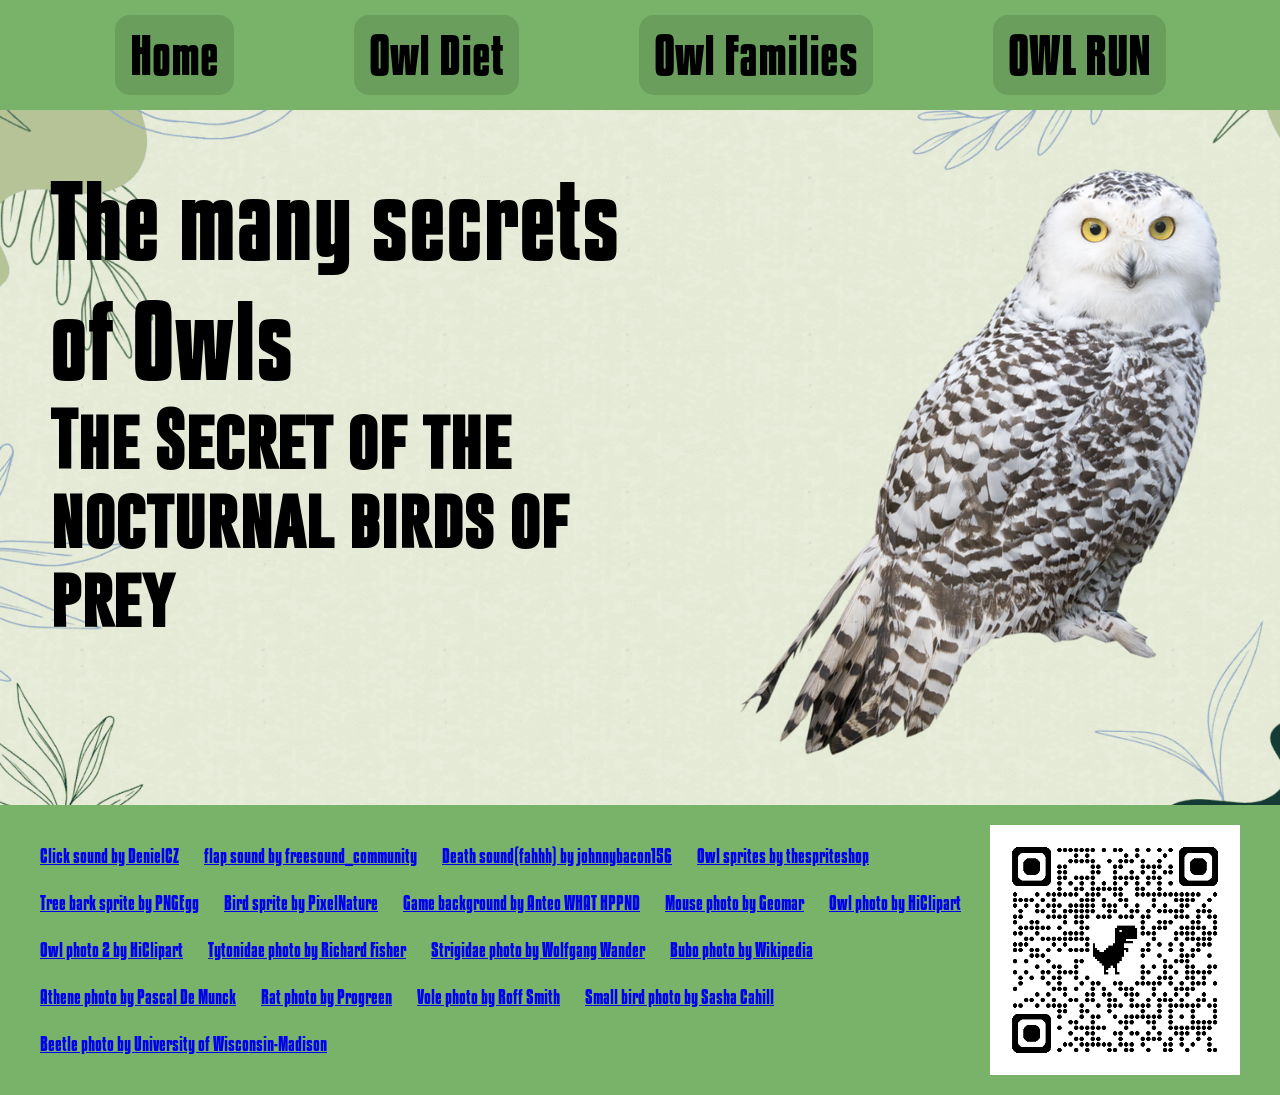
==== commit 0cfbf5e6: "Add files via upload" ====
--- a/webdevA2/index.html
+++ b/webdevA2/index.html
@@ -2,7 +2,12 @@
 <html lang = en>
 	<head>
 		<meta charset="UTF-8">
-		<meta name="viewport" content="width=device-width, initial-scale=1.0">
+		<meta name="viewport" content="width=device-width,initial-scale=1.0,maximum-scale=1,user-scalable=no">
+		<meta name="mobile-web-app-capable" content="yes">
+		<meta name="apple-mobile-web-app-capable" content="yes">
+		<link rel="icon" type="image/ico" href="photos/favicon.ico">
+		<link rel="manifest" href="manifest.json" />
+		
 		<link href="style.css" type = "text/css" rel = "stylesheet">
 		<script src ="script.js" defer></script>
 		<title>Home</title>
@@ -27,48 +32,48 @@
 						<h1 class = "page-title">The many secrets of <span class = "highlight">Owls</span></h1>
 						<h2 class = "page-subtitle">The Secret of the <span class = "highlight">nocturnal</span> birds of prey</h2>
 					</div>
-					<img src = "photos/owlpic.png" class = "owl-picture">
+					<img src = "photos/owlpic.png" class = "owl-picture" alt="owl picture">
 				</header>
 			</section>
 			<section class = "page" id = "page2">
 				<header class = "page-header" id = "page2-header">
 					<div class = "page-header-text">
-						<h1 class = "page-title">The <span class = "highlight">Diet and Lifestyle</span> of Owls</h1>
-						<h2 class = "page-subtitle">The Dietary lifestyle of <span class = "highlight">Owls</span></h2>
-					</div>
-					<img src = "photos/mouse.png" class = "mouse-picture">
+						<h2 class = "page-title">The <span class = "highlight">Diet and Lifestyle</span> of Owls</h2>
+						<h3 class = "page-subtitle">The Dietary lifestyle of <span class = "highlight">Owls</span></h3>
+					</div>
+					<img src = "photos/mouse.png" class = "mouse-picture" alt="mouse picture">
 				</header>
 				<article class= "page2-subtopic">
-					<h1 class = "page2-sub-title">Common Prey Of Owls</h1>
+					<div><h3 class = "page2-sub-title">Common Prey Of Owls</h3></div>
 					<div class="card-container">
 						<div class="card-contain">
 							<div class="card">
-								<div class="front" id = "card1-front"><h1>MICE</h1></div>
-								<div class="back"><h1>Mice</h1><p>Mice are a staple prey item for many owl species, especially barn owls, which are so effective at controlling rodent populations that farmers often install nest boxes to attract them. A single barn owl family can consume over a thousand mice in a single breeding season.</p></div>
+								<div class="front" id = "card1-front"><h4>MICE</h4></div>
+								<div class="back"><h4>Mice</h4><p>Mice are a staple prey item for many owl species, especially barn owls, which are so effective at controlling rodent populations that farmers often install nest boxes to attract them. A single barn owl family can consume over a thousand mice in a single breeding season.</p></div>
 							</div>
 						</div>
 						<div class="card-contain">
 							<div class="card">
-								<div class="front" id = "card2-front"><h1>VOLES</h1></div>
-								<div class="back"><h1>Voles</h1><p>Voles are small, ground-dwelling rodents that make up a huge portion of the diet for grassland and farmland owls, including short-eared and long-eared owls. Vole populations rise and fall in multi-year cycles that owl numbers often track closely.</p></div>
+								<div class="front" id = "card2-front"><h4>VOLES</h4></div>
+								<div class="back"><h4>Voles</h4><p>Voles are small, ground-dwelling rodents that make up a huge portion of the diet for grassland and farmland owls, including short-eared and long-eared owls. Vole populations rise and fall in multi-year cycles that owl numbers often track closely.</p></div>
 							</div>
 						</div>
 						<div class="card-contain">
 							<div class="card">
-								<div class="front" id = "card3-front"><h1>INSECTS</h1></div>
-								<div class="back"><h1>Insects</h1><p>Smaller owl species rely heavily on insects rather than mammals, with beetles, moths, and grasshoppers making up a large share of their diet. The tiny elf owl hunts almost entirely by snatching insects off desert vegetation at night.</p></div>
+								<div class="front" id = "card3-front"><h4>INSECTS</h4></div>
+								<div class="back"><h4>Insects</h4><p>Smaller owl species rely heavily on insects rather than mammals, with beetles, moths, and grasshoppers making up a large share of their diet. The tiny elf owl hunts almost entirely by snatching insects off desert vegetation at night.</p></div>
 							</div>
 						</div>
 						<div class="card-contain">
 							<div class="card" id = "card4-front">
-								<div class="front"><h1>SMALL BIRDS</h1></div>
-								<div class="back"><h1>Small birds</h1><p>Larger owls will prey on other birds, including songbirds, waterfowl, and even smaller raptors. The great horned owl is notably aggressive, occasionally taking prey as large as ospreys or peregrine falcons.</p></div>
+								<div class="front"><h4>SMALL BIRDS</h4></div>
+								<div class="back"><h4>Small birds</h4><p>Larger owls will prey on other birds, including songbirds, waterfowl, and even smaller raptors. The great horned owl is notably aggressive, occasionally taking prey as large as ospreys or peregrine falcons.</p></div>
 							</div>
 						</div>
 					</div>
 				</article>
 				<article class = "page2-subtopic2">
-					<h1 class = "article-title">The Life of an Owl</h1>
+					<h2 class = "article-title">The Life of an Owl</h2>
 
 					<div class = "text-block">
 						<div class = "block-subtitle">Hunting</div>
@@ -94,16 +99,16 @@
 			<section class = "page" id = "page3">
 				<header class = "page-header" id = "page3-header">
 					<div class = "page-header-text">
-						<h1 class = "page-title"><span class = "highlight">Types of Owls</span> and all <span class = "highlight">Owl Families</span></h1>
+						<h2 class = "page-title"><span class = "highlight">Types of Owls</span> and all <span class = "highlight">Owl Families</span></h2>
 						<h2 class = "page-subtitle">The Different <span class = "highlight">Familia of Owls</span></h2>
 					</div>
-					<img src = "photos/owlpic2.png" class = "owl-picture">
+					<img src = "photos/owlpic2.png" class = "owl-picture" alt = "another owl picture">
 				</header>
 				<article class="owl-slideshow">
-					<img id="familySlideImage" class="family-slide-image" src="" alt="Owl family">
+					<img id="familySlideImage" class="family-slide-image" src = "photos/family1.jpg" alt="Owl family">
 
 					<div class="family-slide-text">
-						<h2 id="familySlideTitle" class="family-slide-title"></h2>
+						<h3 id="familySlideTitle" class="family-slide-title">slide 0</h3>
 						<p id="familySlideBody"></p>
 					</div>
 					<div class="slide-controls">
@@ -113,7 +118,7 @@
 					</div>
 				</article>
 				<article class = "quiz-container">
-					<h1 class = "quiz-title">MCQ Quiz</h1>
+					<h3 class = "quiz-title">MCQ Quiz</h3>
 
 					<fieldset class = "quiz-question">
 						<legend class = "quiz-legend">1. What sense do owls rely on most for hunting in total darkness?</legend>
@@ -164,31 +169,30 @@
 					</fieldset>
 
 					<button id="btnSubmit" class = "quiz-submit">Submit Quiz</button>
-					<h3 id="scorebox" class = "quiz-score">Not submitted</h3>
+					<p id="scorebox" class = "quiz-score" aria-live="polite">Not submitted</p>
 				</article>
 			</section>
 			<section class = "page" id = "page4">
 				<div class = "game-container">
-					<h1 class = "game-title"> OWL RUN</h1>
+					<h3 class = "game-title"> OWL RUN</h3>
 					<article class = "Game" onclick = "jump()">
 						<div id="owl-sprite" class="owl-sprite"></div>
 						<div id = "bird-sprite" class = "bird-sprite"></div>
 						<div id = "tree-sprite" class = "tree-sprite"></div>
 						<p class = "game-score">Score: <span id="scoreSpan">0</span></p>
 						<div id="startScreen" class="overlay">
-							<h1>Owl Run</h1>
+							<h3>Owl Run</h3>
 							<p>Click To Jump. Avoid hitting the branches or the birds</p>
 							<button id="playBtn">Play</button>
 						</div>
 						<div id="gameOverScreen" class="overlay hidden">
-							<h1>Game Over</h1>
+							<h3>Game Over</h3>
 							<p>Score: <span id="finalScore">0</span></p>
 							<button id="restartBtn">Play Again</button>
 						  </div>
 					</article>
 				</div>
 			</section>
-		</main>
 		</main>
 
 		<footer class = "site-footer">
@@ -211,7 +215,7 @@
 				<li class = "footer-link"><a href="https://www.nationalgeographic.com/animals/article/water-voles-britain-conservation" target="_blank">Vole photo by Roff Smith</a></li>
 				<li class = "footer-link"><a href="https://macaulaylibrary.org/asset/485141181" target="_blank">Small bird photo by Sasha Cahill</a></li>
 				<li class = "footer-link"><a href="https://hort.extension.wisc.edu/articles/japanese-beetle/" target="_blank">Beetle photo by University of Wisconsin-Madison</a></li>
-			<ul>
+			</ul>
 			<img src = "photos/QR.png" class = "footer-qr" alt = "QR code">
 		</footer>
 		
--- a/webdevA2/style.css
+++ b/webdevA2/style.css
@@ -51,7 +51,7 @@
 	position: relative;
 	bottom: 0;
 	z-index: 1;
-	padding-right: 300px; /* reserve space so text/links don't run under the QR code */
+	padding-right: 300px; 
 }
 
 .footer-links {
@@ -166,7 +166,6 @@
 	 padding: 30px;
 	 margin-top: 50px;
  }
-}
 .scroll{
 	padding: 500px;
 	height: 2000px;
@@ -189,7 +188,6 @@
   background-position: 0 0;
   position:relative;
   top: 260px;
-  /*image-rendering: pixelated;*/
 }
 
 .bird-sprite{
@@ -314,7 +312,7 @@
 	color:white;
 	justify-content: center;
 	align-items: center;
-	font-size: 45px;
+	font-size: 90px;
 }
 
 #card1-front {
@@ -339,7 +337,7 @@
   justify-content: center;
   align-items: center;
   gap: 10px;
-  font-size: 25px;
+  font-size: 30px;
 }
 
 .page2-subtopic2 {
@@ -566,7 +564,6 @@
 	.nav-item {
 		margin: 5px 0;
 	}
-	/* page headers */
 	.page-header {
 		flex-direction: column;
 		background-attachment: scroll;
@@ -599,7 +596,6 @@
 		margin: 20px auto 0;
 	}
 
-	/* page 2 cards */
 	.card-container {
 		flex-direction: column;
 		align-items: center;
@@ -631,13 +627,25 @@
 	cursor: pointer;
 }
 
+	.front h1 {
+		font-size: 26px;
+	}
+
+	.back h1 {
+		font-size: 20px;
+	}
+
+	.back p {
+		font-size: 15px;
+		padding: 0 10px;
+	}
+
 	.page2-sub-title {
 		font-size: 30px;
 		text-align: center;
 		padding: 15px;
 	}
 
-	/* page 2 text blocks */
 	.page2-subtopic2 {
 		padding: 0 15px;
 	}
@@ -654,7 +662,6 @@
 		font-size: 17px;
 	}
 
-	/* page 3 slideshow */
 	.owl-slideshow {
 		max-width: 100%;
 		margin-left: 0;
@@ -709,7 +716,7 @@
 		gap: 10px;
 		padding: 15px 20px;
 		text-align: center;
-		height: 400px;
+		height: 600px;
 	}
 	
 	.game-container {
